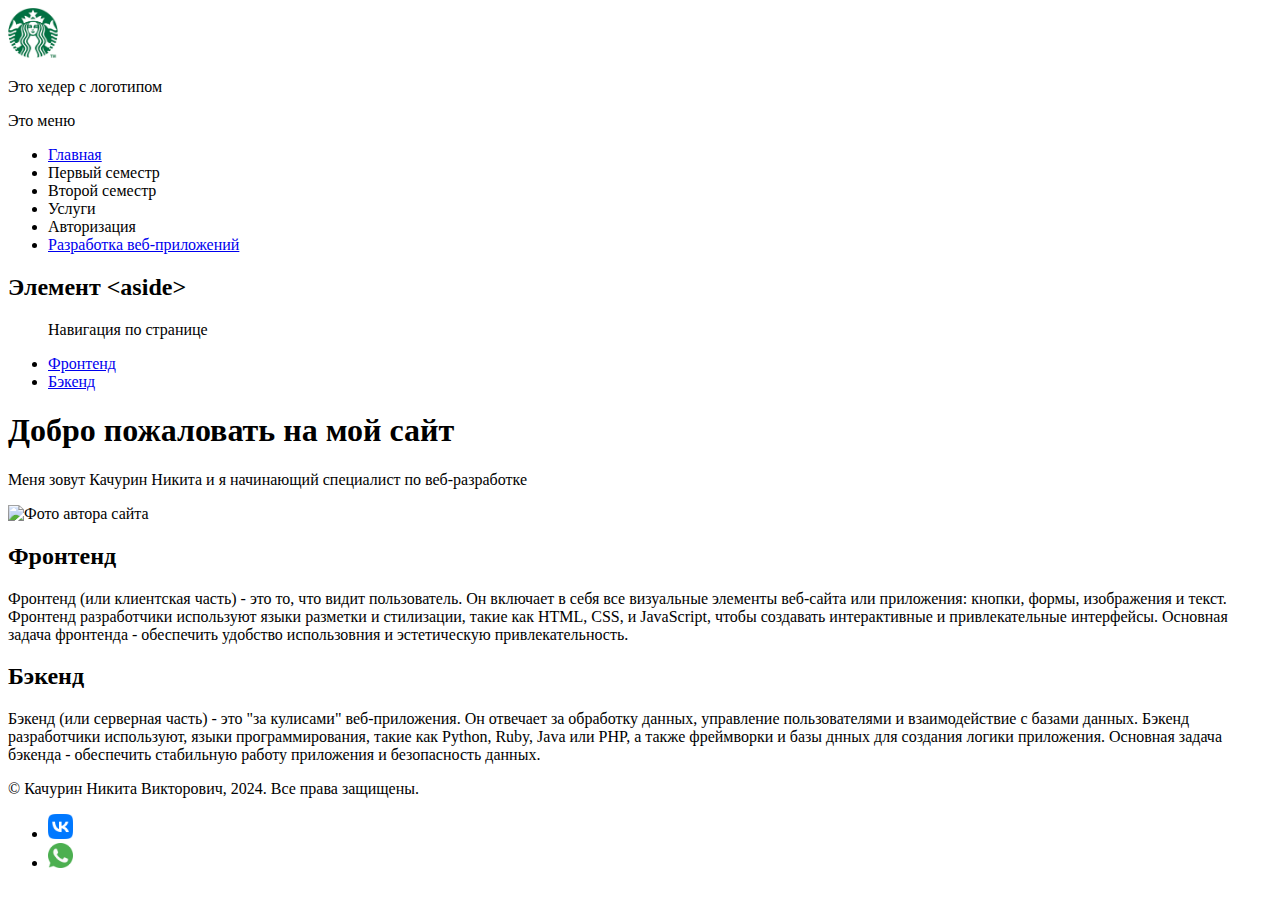
==== index.html @ 819af3f3 "started learning html for university" ====
<!DOCTYPE html>
<html lang="ru">
<head>
    <meta charset="UTF-8">
    <meta name="viewport" content="width=device-width, initial-scale=1.0">
    <title>Главная страница</title>
    <link rel="icon" href="images/favicon.ico" sizes="16x16" type="image/x-icon">
    <link rel="icon" href="images/favicon-16x16.png" sizes="16x16" type="image/png">
    <link rel="icon" href="images/favicon-32x32.png" sizes="32x32" type="image/png">
</head>
<body>
    <header>
        <div>
            <img src="images/logo.png" width=50px height=50px alt="Логотип" />
            <p>Это хедер c логотипом</p>
        </div>
      <p>Это меню</p>
        <nav>
            <ul>
                <li><a href="index.html">Главная</a></li>
                <li><a>Первый семестр</a></li>
                <li><a>Второй семестр</a></li>
                <li><a>Услуги</a></li>
                <li><a>Авторизация</a></li>
                <li><a href="index2.html">Разработка веб-приложений</a></li>
            </ul>
        </nav>
    </header>
    
      <aside>
            <h2>Элемент &ltaside&gt</h2>
            <ul>
                <p>Навигация по странице</p>
                <li><a href="#frontend">Фронтенд</a></li>
                <li><a href="#backend">Бэкенд</a></li>
            </ul>
        </aside>
      <main>
            <h1>Добро пожаловать на мой сайт</h1>
            <p>Меня зовут Качурин Никита и я начинающий специалист по веб-разработке</p>
            <img src="img/example.jpeg" alt="Фото автора сайта" />
            <h2 id="frontend">Фронтенд</h2>
            <p>Фронтенд (или клиентская часть) - это то, что видит пользователь. Он включает в себя все визуальные элементы веб-сайта или приложения: кнопки, формы, изображения и текст. Фронтенд разработчики используют языки разметки и стилизации, такие как HTML, CSS, и JavaScript, чтобы создавать интерактивные и привлекательные интерфейсы. Основная задача фронтенда - обеспечить удобство использовния и эстетическую привлекательность.</p>
            <h2 id="backend">Бэкенд</h2>
            <p>Бэкенд (или серверная часть) - это "за кулисами" веб-приложения. Он отвечает за обработку данных, управление пользователями и взаимодействие с базами данных. Бэкенд разработчики используют, языки программирования, такие как Python, Ruby, Java или PHP, а также фреймворки и базы днных для создания логики приложения. Основная задача бэкенда - обеспечить стабильную работу приложения и безопасность данных.</p>
            
        </main>
        <footer>
            <p>&copy; Качурин Никита Викторович, 2024. Все права защищены.</p>
            <ul class="social-links">
                <li><a href="https://vk.com" target="_blank" rel="noopener noreferrer"><img src="images/vk.png" width=25px heigth=25px alt="vkontakte" /></a></li>
                <li><a href="https://whatsapp.com" target="_blank"><img src="images/whatsapp.png" width="25px" height="25px" alt="Whatsapp" /></a></li>
            </ul>
        </footer>          
    
</body>
</html>
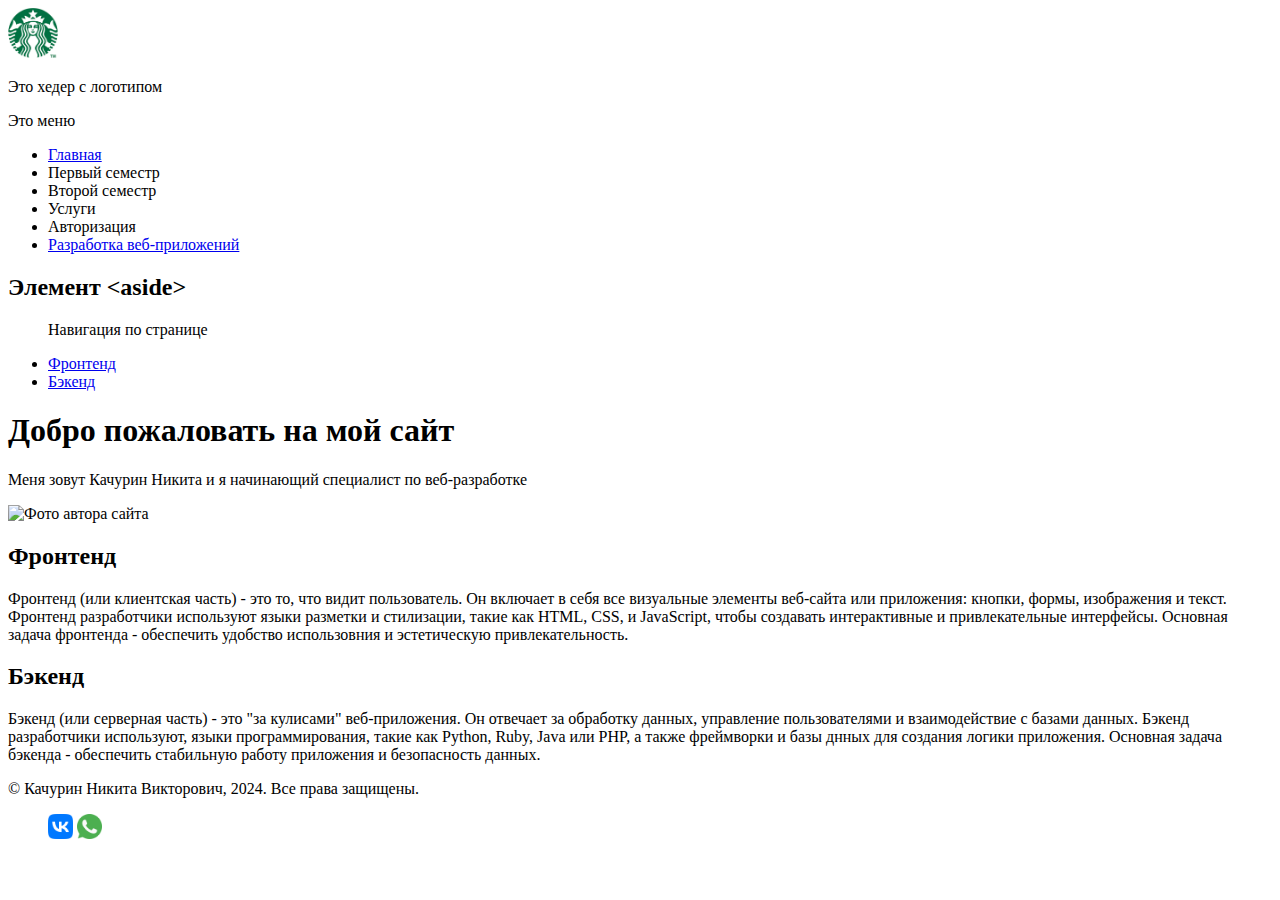
==== commit fdb78a2f: "." ====
--- a/index.html
+++ b/index.html
@@ -7,6 +7,7 @@
     <link rel="icon" href="images/favicon.ico" sizes="16x16" type="image/x-icon">
     <link rel="icon" href="images/favicon-16x16.png" sizes="16x16" type="image/png">
     <link rel="icon" href="images/favicon-32x32.png" sizes="32x32" type="image/png">
+    <link rel="stylesheet" href="style.cs">
 </head>
 <body>
     <header>
@@ -39,17 +40,20 @@
             <h1>Добро пожаловать на мой сайт</h1>
             <p>Меня зовут Качурин Никита и я начинающий специалист по веб-разработке</p>
             <img src="img/example.jpeg" alt="Фото автора сайта" />
+            <section>
             <h2 id="frontend">Фронтенд</h2>
             <p>Фронтенд (или клиентская часть) - это то, что видит пользователь. Он включает в себя все визуальные элементы веб-сайта или приложения: кнопки, формы, изображения и текст. Фронтенд разработчики используют языки разметки и стилизации, такие как HTML, CSS, и JavaScript, чтобы создавать интерактивные и привлекательные интерфейсы. Основная задача фронтенда - обеспечить удобство использовния и эстетическую привлекательность.</p>
+            </section>
+            <section>
             <h2 id="backend">Бэкенд</h2>
             <p>Бэкенд (или серверная часть) - это "за кулисами" веб-приложения. Он отвечает за обработку данных, управление пользователями и взаимодействие с базами данных. Бэкенд разработчики используют, языки программирования, такие как Python, Ruby, Java или PHP, а также фреймворки и базы днных для создания логики приложения. Основная задача бэкенда - обеспечить стабильную работу приложения и безопасность данных.</p>
-            
+            </section>
         </main>
         <footer>
             <p>&copy; Качурин Никита Викторович, 2024. Все права защищены.</p>
             <ul class="social-links">
-                <li><a href="https://vk.com" target="_blank" rel="noopener noreferrer"><img src="images/vk.png" width=25px heigth=25px alt="vkontakte" /></a></li>
-                <li><a href="https://whatsapp.com" target="_blank"><img src="images/whatsapp.png" width="25px" height="25px" alt="Whatsapp" /></a></li>
+                <a href="https://vk.com" target="_blank" rel="noopener noreferrer"><img src="images/vk.png" width=25px heigth=25px alt="vkontakte" /></a>
+                <a href="https://whatsapp.com" target="_blank"><img src="images/whatsapp.png" width="25px" height="25px" alt="Whatsapp" /></a>
             </ul>
         </footer>          
     
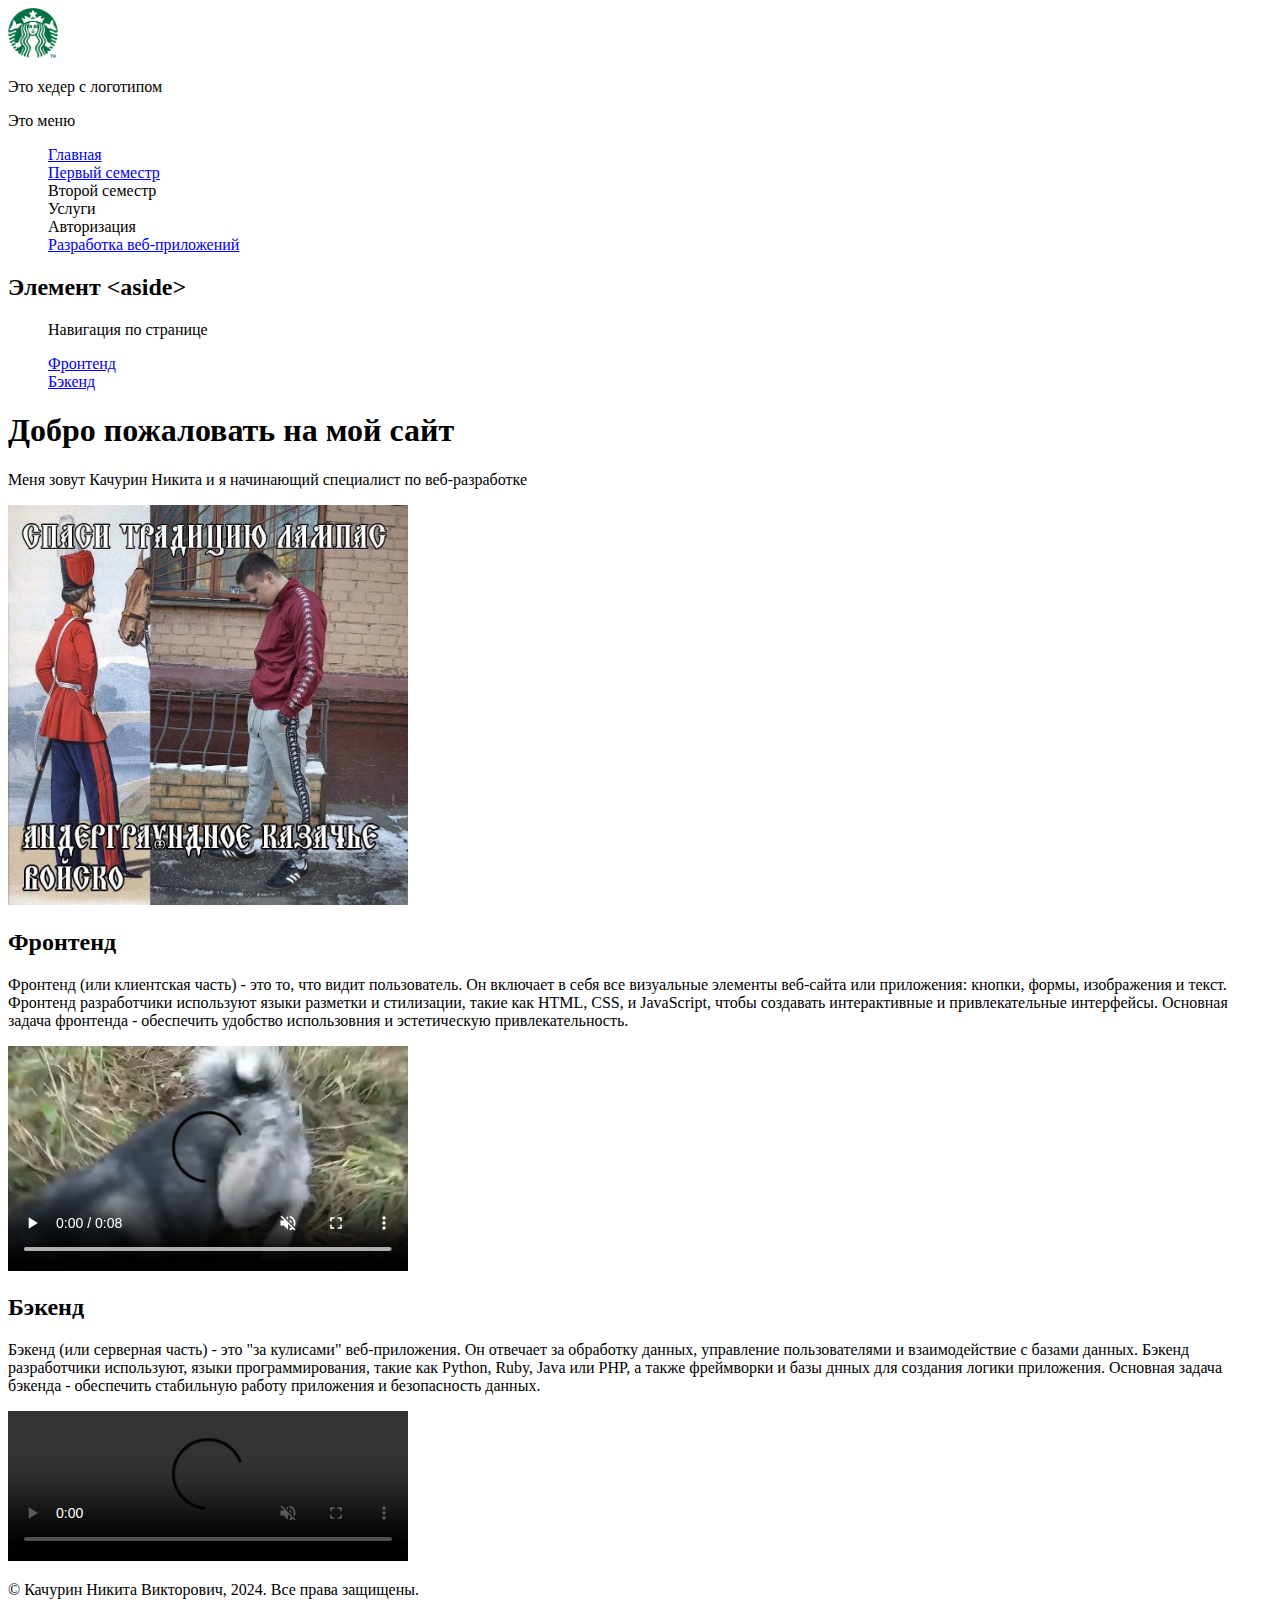
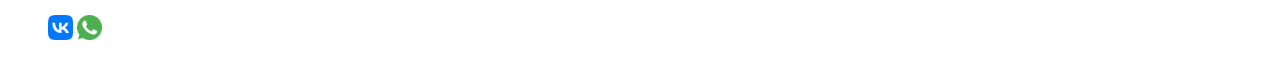
==== commit b02bede1: "added a meme, 2 tables, interactive map, 2 videos, and new page overall" ====
--- a/index.html
+++ b/index.html
@@ -7,7 +7,7 @@
     <link rel="icon" href="images/favicon.ico" sizes="16x16" type="image/x-icon">
     <link rel="icon" href="images/favicon-16x16.png" sizes="16x16" type="image/png">
     <link rel="icon" href="images/favicon-32x32.png" sizes="32x32" type="image/png">
-    <link rel="stylesheet" href="style.cs">
+    <link rel="stylesheet" href="style.css">
 </head>
 <body>
     <header>
@@ -19,7 +19,7 @@
         <nav>
             <ul>
                 <li><a href="index.html">Главная</a></li>
-                <li><a>Первый семестр</a></li>
+                <li><a href="first_sem.html">Первый семестр</a></li>
                 <li><a>Второй семестр</a></li>
                 <li><a>Услуги</a></li>
                 <li><a>Авторизация</a></li>
@@ -39,14 +39,36 @@
       <main>
             <h1>Добро пожаловать на мой сайт</h1>
             <p>Меня зовут Качурин Никита и я начинающий специалист по веб-разработке</p>
-            <img src="img/example.jpeg" alt="Фото автора сайта" />
+            <img src="images/kazak.jpg" width="400" height="400" alt="Фото автора сайта" />
             <section>
             <h2 id="frontend">Фронтенд</h2>
             <p>Фронтенд (или клиентская часть) - это то, что видит пользователь. Он включает в себя все визуальные элементы веб-сайта или приложения: кнопки, формы, изображения и текст. Фронтенд разработчики используют языки разметки и стилизации, такие как HTML, CSS, и JavaScript, чтобы создавать интерактивные и привлекательные интерфейсы. Основная задача фронтенда - обеспечить удобство использовния и эстетическую привлекательность.</p>
+            <video
+            controls
+            width="400"
+            
+            muted
+            preload="auto">
+            <source src="sources/sobol_egg.mp4" type="video/mp4" />
+            <p>
+                Ваш браузер не поддерживает формат этого видео. <a href="sources/sobol_egg.mp4">Вот ссылка на видео</a>
+            </p>
+            </video>
             </section>
             <section>
             <h2 id="backend">Бэкенд</h2>
             <p>Бэкенд (или серверная часть) - это "за кулисами" веб-приложения. Он отвечает за обработку данных, управление пользователями и взаимодействие с базами данных. Бэкенд разработчики используют, языки программирования, такие как Python, Ruby, Java или PHP, а также фреймворки и базы днных для создания логики приложения. Основная задача бэкенда - обеспечить стабильную работу приложения и безопасность данных.</p>
+            <video
+            controls
+            width="400"
+            
+            muted
+            preload="auto">
+            <source src="sources/videvo2.mp4" type="video/mp4" />
+            <p>
+                Ваш браузер не поддерживает формат этого видео. <a href="sources/videvo2.mp4">Вот ссылка на видео</a>
+            </p>
+            </video>
             </section>
         </main>
         <footer>
--- a/style.css
+++ b/style.css
@@ -0,0 +1,53 @@
+.sites {
+    display: inline-block;
+    border: 5px solid;
+}
+
+.site-names {
+    font-weight: normal;
+    text-align: center;
+}
+
+/* Стили для модального окна */
+.modal {
+    display: none; /* Скрываем модальное окно по умолчанию */
+    position: fixed;
+    z-index: 1;
+    left: 0;
+    top: 0;
+    width: 100%;
+    height: 100%;
+    overflow: auto;
+    background-color: rgb(0,0,0); /* Черный фон */
+    background-color: rgba(0,0,0,0.4); /* Полупрозрачный фон */
+}
+
+.modal-content {
+    background-color: #fefefe;
+    margin: 15% auto; /* Центрируем модальное окно */
+    padding: 20px;
+    border: 1px solid #888;
+    width: 80%; /* Ширина модального окна */
+}
+
+.close {
+    color: #aaa; /* Цвет кнопки закрытия */
+    float: right;
+    font-size: 28px;
+    font-weight: bold;
+}
+
+.close:hover,
+.close:focus {
+    color: black;
+    text-decoration: none;
+    cursor: pointer;
+}
+
+#contactForm {
+    display: none;
+}
+
+ul  {
+    list-style-type: none;
+}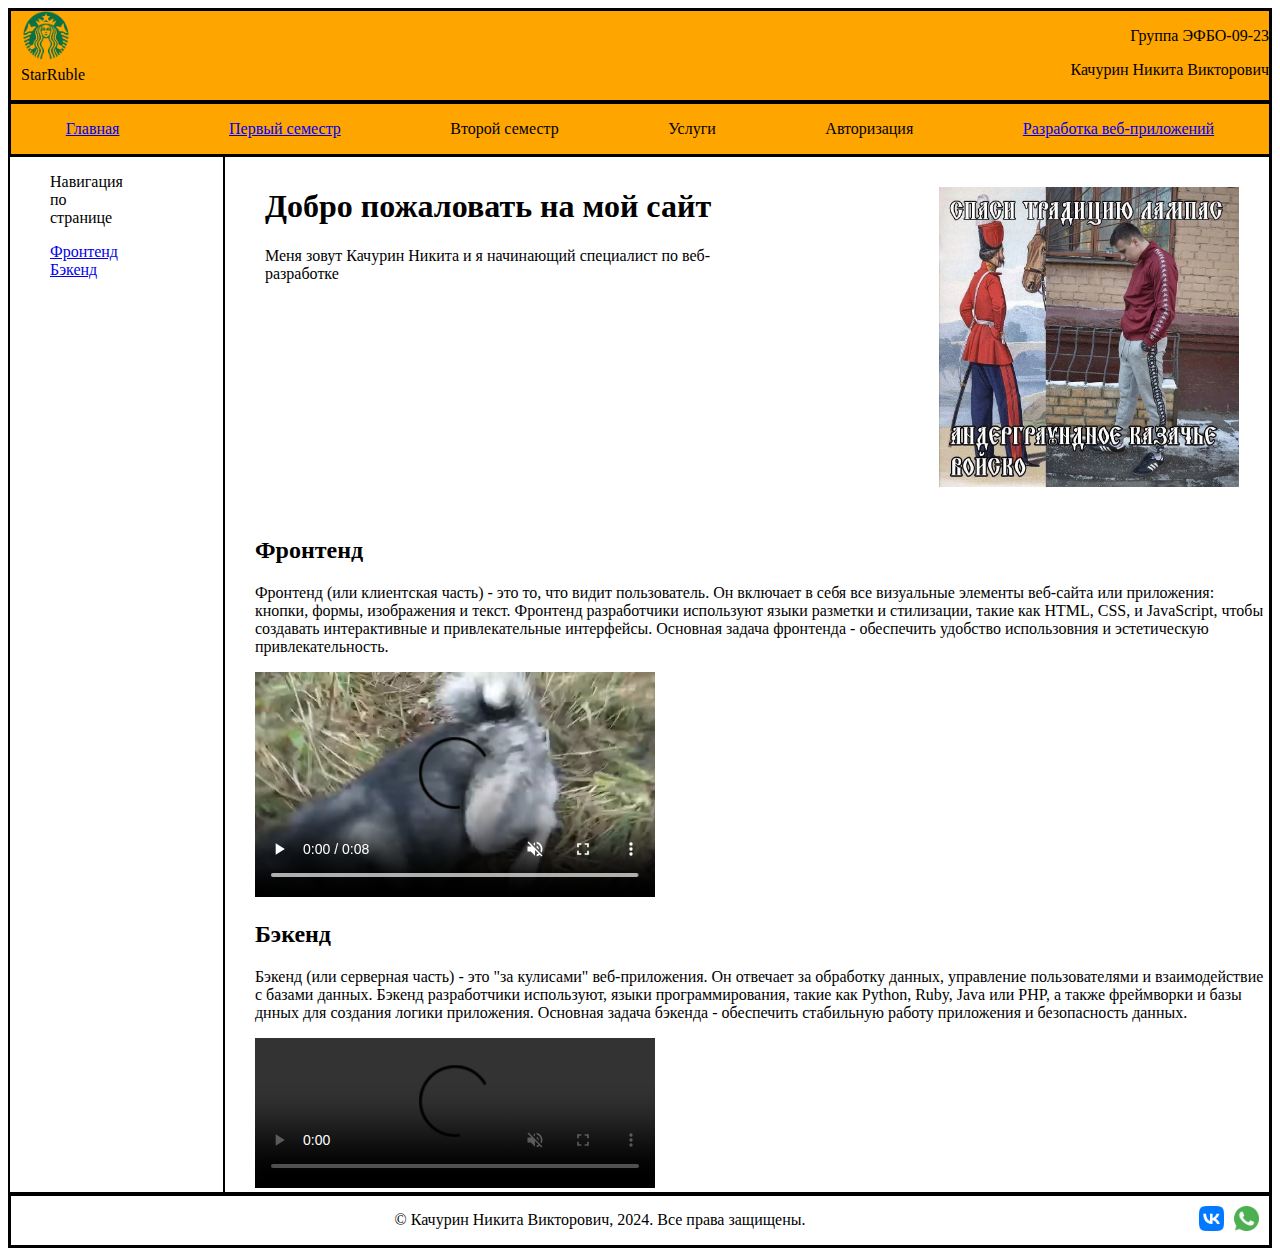
==== commit 1cde07be: "немного стилей" ====
--- a/index.html
+++ b/index.html
@@ -1,5 +1,6 @@
 <!DOCTYPE html>
 <html lang="ru">
+
 <head>
     <meta charset="UTF-8">
     <meta name="viewport" content="width=device-width, initial-scale=1.0">
@@ -9,15 +10,21 @@
     <link rel="icon" href="images/favicon-32x32.png" sizes="32x32" type="image/png">
     <link rel="stylesheet" href="style.css">
 </head>
+
 <body>
     <header>
-        <div>
-            <img src="images/logo.png" width=50px height=50px alt="Логотип" />
-            <p>Это хедер c логотипом</p>
+        <div class="logo-and-name">
+            <div class="logo">
+                <img src="images/logo.png" width=50px height=50px alt="Логотип" />
+                <p id="logo-text">StarRuble</p>
+            </div>
+            <div class="name">
+                <p>Группа ЭФБО-09-23</p>
+                <p>Качурин Никита Викторович</p>
+            </div>
         </div>
-      <p>Это меню</p>
-        <nav>
-            <ul>
+        <nav class="menu">
+            <ul class="menu-list">
                 <li><a href="index.html">Главная</a></li>
                 <li><a href="first_sem.html">Первый семестр</a></li>
                 <li><a>Второй семестр</a></li>
@@ -27,57 +34,64 @@
             </ul>
         </nav>
     </header>
-    
-      <aside>
-            <h2>Элемент &ltaside&gt</h2>
-            <ul>
-                <p>Навигация по странице</p>
-                <li><a href="#frontend">Фронтенд</a></li>
-                <li><a href="#backend">Бэкенд</a></li>
-            </ul>
-        </aside>
-      <main>
-            <h1>Добро пожаловать на мой сайт</h1>
-            <p>Меня зовут Качурин Никита и я начинающий специалист по веб-разработке</p>
-            <img src="images/kazak.jpg" width="400" height="400" alt="Фото автора сайта" />
-            <section>
+    <div class="main-page">
+    <aside class="aside-menu">
+        <ul>
+            <p>Навигация по странице</p>
+            <li><a href="#frontend">Фронтенд</a></li>
+            <li><a href="#backend">Бэкенд</a></li>
+        </ul>
+    </aside>
+    <main>
+        <div class="introduction">
+        <div class="front-text">
+        <h1>Добро пожаловать на мой сайт</h1>
+        <p>Меня зовут Качурин Никита и я начинающий специалист по веб-разработке</p>
+        </div>
+        <img src="images/kazak.jpg" width="300" height="300" alt="Фото автора сайта" />
+        </div>
+        <section>
             <h2 id="frontend">Фронтенд</h2>
-            <p>Фронтенд (или клиентская часть) - это то, что видит пользователь. Он включает в себя все визуальные элементы веб-сайта или приложения: кнопки, формы, изображения и текст. Фронтенд разработчики используют языки разметки и стилизации, такие как HTML, CSS, и JavaScript, чтобы создавать интерактивные и привлекательные интерфейсы. Основная задача фронтенда - обеспечить удобство использовния и эстетическую привлекательность.</p>
-            <video
-            controls
-            width="400"
-            
-            muted
-            preload="auto">
-            <source src="sources/sobol_egg.mp4" type="video/mp4" />
-            <p>
-                Ваш браузер не поддерживает формат этого видео. <a href="sources/sobol_egg.mp4">Вот ссылка на видео</a>
-            </p>
+            <p>Фронтенд (или клиентская часть) - это то, что видит пользователь. Он включает в себя все визуальные
+                элементы веб-сайта или приложения: кнопки, формы, изображения и текст. Фронтенд разработчики используют
+                языки разметки и стилизации, такие как HTML, CSS, и JavaScript, чтобы создавать интерактивные и
+                привлекательные интерфейсы. Основная задача фронтенда - обеспечить удобство использовния и эстетическую
+                привлекательность.</p>
+            <video controls width="400" muted preload="auto">
+                <source src="sources/sobol_egg.mp4" type="video/mp4" />
+                <p>
+                    Ваш браузер не поддерживает формат этого видео. <a href="sources/sobol_egg.mp4">Вот ссылка на
+                        видео</a>
+                </p>
             </video>
-            </section>
-            <section>
+        </section>
+        <section>
             <h2 id="backend">Бэкенд</h2>
-            <p>Бэкенд (или серверная часть) - это "за кулисами" веб-приложения. Он отвечает за обработку данных, управление пользователями и взаимодействие с базами данных. Бэкенд разработчики используют, языки программирования, такие как Python, Ruby, Java или PHP, а также фреймворки и базы днных для создания логики приложения. Основная задача бэкенда - обеспечить стабильную работу приложения и безопасность данных.</p>
-            <video
-            controls
-            width="400"
-            
-            muted
-            preload="auto">
-            <source src="sources/videvo2.mp4" type="video/mp4" />
-            <p>
-                Ваш браузер не поддерживает формат этого видео. <a href="sources/videvo2.mp4">Вот ссылка на видео</a>
-            </p>
+            <p>Бэкенд (или серверная часть) - это "за кулисами" веб-приложения. Он отвечает за обработку данных,
+                управление пользователями и взаимодействие с базами данных. Бэкенд разработчики используют, языки
+                программирования, такие как Python, Ruby, Java или PHP, а также фреймворки и базы днных для создания
+                логики приложения. Основная задача бэкенда - обеспечить стабильную работу приложения и безопасность
+                данных.</p>
+            <video controls width="400" muted preload="auto">
+                <source src="sources/videvo2.mp4" type="video/mp4" />
+                <p>
+                    Ваш браузер не поддерживает формат этого видео. <a href="sources/videvo2.mp4">Вот ссылка на
+                        видео</a>
+                </p>
             </video>
-            </section>
-        </main>
-        <footer>
-            <p>&copy; Качурин Никита Викторович, 2024. Все права защищены.</p>
-            <ul class="social-links">
-                <a href="https://vk.com" target="_blank" rel="noopener noreferrer"><img src="images/vk.png" width=25px heigth=25px alt="vkontakte" /></a>
-                <a href="https://whatsapp.com" target="_blank"><img src="images/whatsapp.png" width="25px" height="25px" alt="Whatsapp" /></a>
-            </ul>
-        </footer>          
-    
+        </section>
+    </main>
+    </div>
+    <footer>
+        <p>&copy; Качурин Никита Викторович, 2024. Все права защищены.</p>
+        <div class="social-links">
+            <a href="https://vk.com" target="_blank" rel="noopener noreferrer"><img src="images/vk.png" width=25px
+                    heigth=25px alt="vkontakte" /></a>
+            <a href="https://whatsapp.com" target="_blank"><img src="images/whatsapp.png" width="25px" height="25px"
+                    alt="Whatsapp" /></a>
+            </div>
+    </footer>
+
 </body>
+
 </html>--- a/style.css
+++ b/style.css
@@ -1,6 +1,7 @@
 .sites {
-    display: inline-block;
-    border: 5px solid;
+    display: flex;
+    justify-content: space-around;
+    border: 3px solid;
 }
 
 .site-names {
@@ -50,4 +51,110 @@
 
 ul  {
     list-style-type: none;
-}+}
+
+.logo {
+    display: flex;
+    flex-direction: column;
+    align-items: right;
+}
+
+header {
+    background-color: orange;
+    margin: 0px;
+    padding: 0px;
+}
+
+#logo-text {
+    margin-top: 5px;
+}
+
+.logo-and-name {
+    border: 3px black solid;
+    padding-left: 10px; 
+    display: flex;
+    justify-content: space-between;
+}
+
+.name {
+    text-align: right;
+}
+
+.menu {
+    border: 3px black solid;
+    border-top: 1px black solid;
+}
+
+.menu-list {
+    display: flex;
+    justify-content: space-around;
+    padding: 0;
+}
+
+.aside-menu {
+    border-left: 2px black solid;
+    border-right: 2px black solid;
+    padding-right: 100px;
+}
+
+.main-page {
+    display: flex;
+    border-bottom: 3px black solid;
+    border-right: 3px black solid;
+}
+
+main {
+    margin-left: 30px;
+}
+
+footer {
+    border-top: 1px black solid;
+    border-left: 3px black solid;
+    border-right: 3px black solid;
+    border-bottom: 3px black solid;
+    margin-top: 0;
+    display: flex;
+    align-items: center;
+    justify-content: space-between;
+}
+
+.introduction {
+    display: flex;
+    justify-content: space-between;
+}
+
+.introduction img {
+    margin: 30px;
+    margin-left: 150px;
+}
+
+.front-text {
+    padding: 10px;
+}
+
+.social-links {
+    display: flex;
+    gap: 10px;
+    margin: 10px;
+}
+
+footer p {
+    margin: 0 auto;
+}
+
+table {
+    border: 3px black solid;
+    border-collapse: collapse;
+}
+
+#first-row {
+    background-color: lavender;
+}
+
+th, td {
+    text-align: left;
+}
+
+#site-picture {
+    border: 3px solid black;
+}
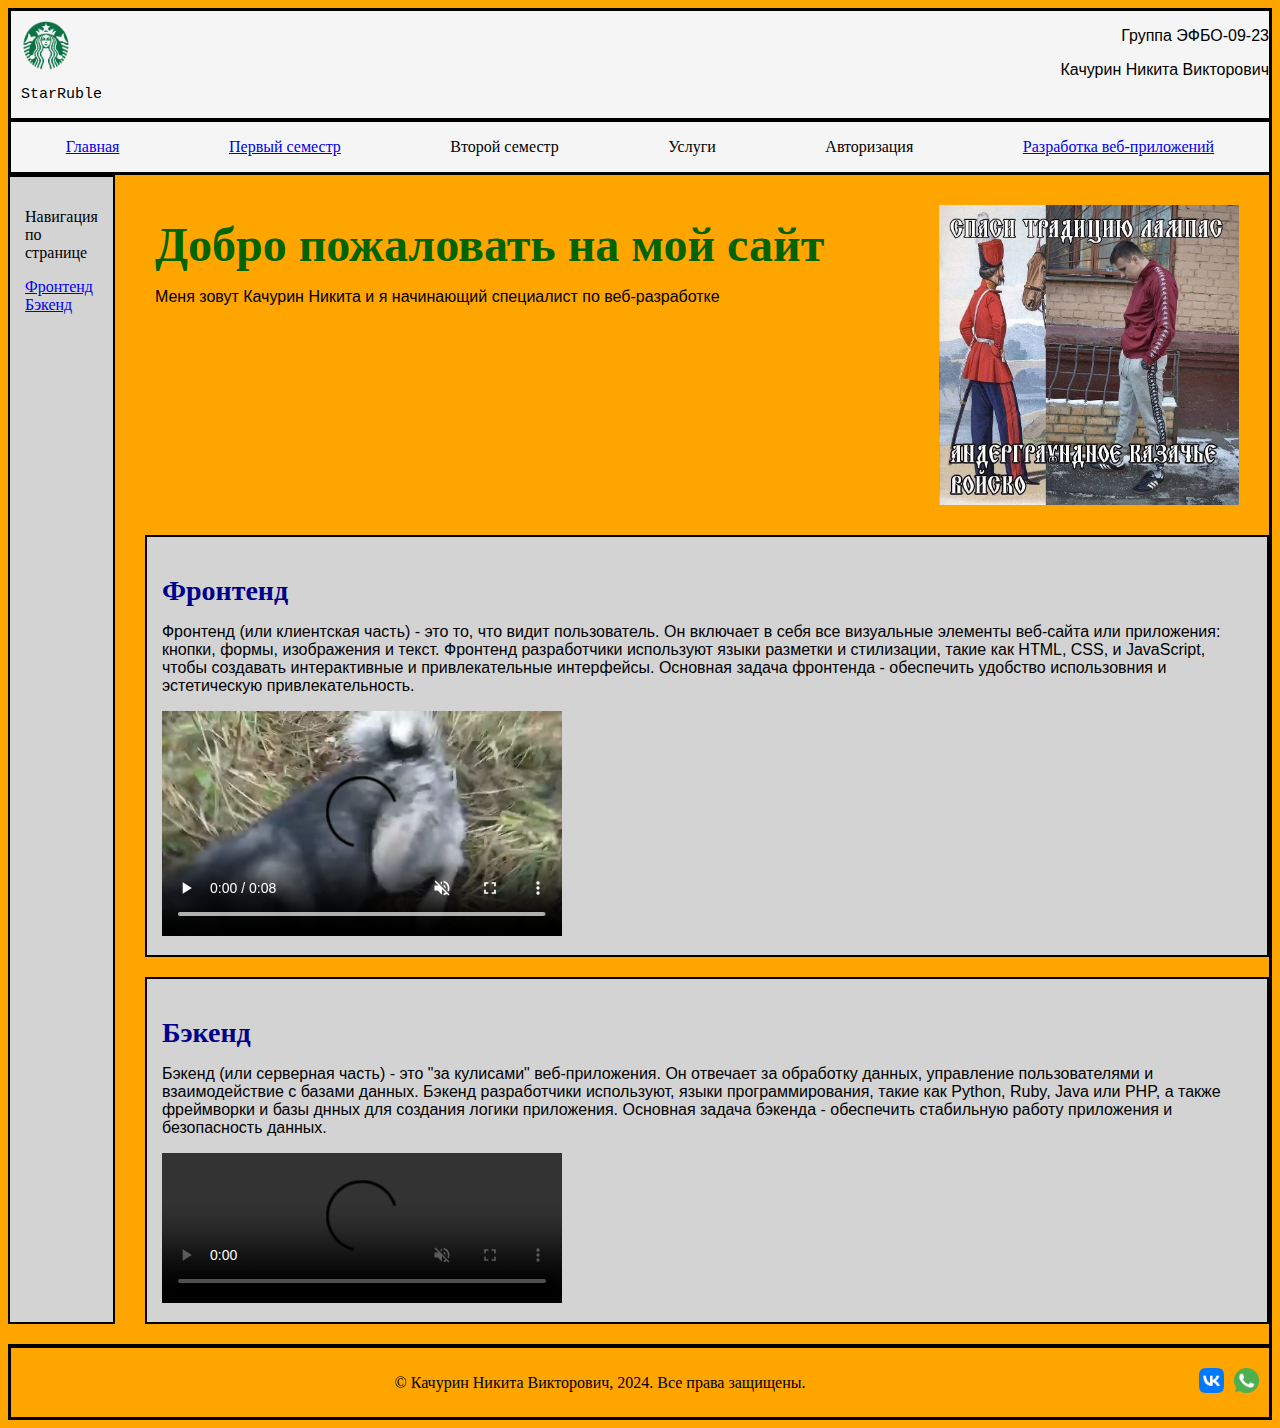
==== commit 77ad4bc4: "css styles, 4-5 practices" ====
--- a/index.html
+++ b/index.html
@@ -18,7 +18,7 @@
                 <img src="images/logo.png" width=50px height=50px alt="Логотип" />
                 <p id="logo-text">StarRuble</p>
             </div>
-            <div class="name">
+            <div class="student-name">
                 <p>Группа ЭФБО-09-23</p>
                 <p>Качурин Никита Викторович</p>
             </div>
@@ -35,7 +35,7 @@
         </nav>
     </header>
     <div class="main-page">
-    <aside class="aside-menu">
+    <aside>
         <ul>
             <p>Навигация по странице</p>
             <li><a href="#frontend">Фронтенд</a></li>
@@ -46,13 +46,13 @@
         <div class="introduction">
         <div class="front-text">
         <h1>Добро пожаловать на мой сайт</h1>
-        <p>Меня зовут Качурин Никита и я начинающий специалист по веб-разработке</p>
+        <p class="text-paragraph">Меня зовут Качурин Никита и я начинающий специалист по веб-разработке</p>
         </div>
         <img src="images/kazak.jpg" width="300" height="300" alt="Фото автора сайта" />
         </div>
         <section>
             <h2 id="frontend">Фронтенд</h2>
-            <p>Фронтенд (или клиентская часть) - это то, что видит пользователь. Он включает в себя все визуальные
+            <p class="text-paragraph">Фронтенд (или клиентская часть) - это то, что видит пользователь. Он включает в себя все визуальные
                 элементы веб-сайта или приложения: кнопки, формы, изображения и текст. Фронтенд разработчики используют
                 языки разметки и стилизации, такие как HTML, CSS, и JavaScript, чтобы создавать интерактивные и
                 привлекательные интерфейсы. Основная задача фронтенда - обеспечить удобство использовния и эстетическую
@@ -67,7 +67,7 @@
         </section>
         <section>
             <h2 id="backend">Бэкенд</h2>
-            <p>Бэкенд (или серверная часть) - это "за кулисами" веб-приложения. Он отвечает за обработку данных,
+            <p class="text-paragraph">Бэкенд (или серверная часть) - это "за кулисами" веб-приложения. Он отвечает за обработку данных,
                 управление пользователями и взаимодействие с базами данных. Бэкенд разработчики используют, языки
                 программирования, такие как Python, Ruby, Java или PHP, а также фреймворки и базы днных для создания
                 логики приложения. Основная задача бэкенда - обеспечить стабильную работу приложения и безопасность
--- a/style.css
+++ b/style.css
@@ -1,11 +1,173 @@
-.sites {
+body {
+    background-color: orange;
+}
+
+header {
+    background-color: whitesmoke;
+    margin: 0px;
+    padding: 0px;
+}
+
+.logo-and-name {
+    border: 3px black solid;
+    padding-left: 10px; 
+    display: flex;
+    justify-content: space-between;
+}
+
+
+.logo {
+    display: flex;
+    flex-direction: column;
+    align-items: right;
+}
+
+#logo-text {
+    margin-top: 5px;
+    font-family: 'Courier New', Courier, monospace;
+    font-size: 15px;
+}
+
+.student-name {
+    text-align: right;
+    font-size: 16px;
+    font-family: Arial;
+}
+
+.menu {
+    border: 3px black solid;
+    border-top: 1px black solid;
+}
+
+.menu-list {
+    display: flex;
+    justify-content: space-around;
+    padding: 0;
+}
+
+.menu-list li {
+    margin: 0 15px;
+}
+
+.menu-list a:hover {
+    color: orange;
+}
+
+.menu-list a:active {
+    color: red;
+}
+
+h1 {
+    font-size: 48px;
+    color: darkgreen;
+    margin-bottom: 10px;
+}
+
+h2 {
+    font-size: 28px;
+    color: darkblue;
+    margin-bottom: 8px;
+}
+
+.text-paragraph {
+    font-family: Arial;
+    font-size: 16px;
+}
+
+main {
+    margin-left: 30px;
+}
+
+article, section, aside {
+    border: 2px solid black;
+    padding: 15px; 
+    background-color: lightgray;
+    margin-bottom: 20px;
+}
+
+ul  {
+    list-style-type: none;
+    padding: 0px;
+}
+
+img {
+    max-width: 100%;
+    margin: 10px 0; 
+}
+
+.introduction {
+    display: flex;
+    justify-content: space-between;
+}
+
+.introduction img {
+    margin: 30px;
+}
+
+.main-page {
+    display: flex;
+    border-bottom: 3px black solid;
+    border-right: 3px black solid;
+}
+
+.product-cards {
+    padding-left: 400px;
+}
+
+.main-heading {
+    text-align: center;
+    color: purple;
+}
+
+.text-product-cards {
+    text-align: center;
+    font-family: Arial;
+}
+
+.product-card {
     display: flex;
     justify-content: space-around;
     border: 3px solid;
 }
 
+.product-cards section {
+    display: flex;
+    flex-direction: column;
+    border: 2px solid black;
+    padding: 10px;
+    box-shadow: 2px 2px 10px rgba(0, 0, 0, 0.5); /* Тень */
+    transition: transform 0.3s, box-shadow 0.3s; /* Плавные эффекты */
+    margin: 10px;
+    background-color: white;
+}
+
+.product-cards section:hover {
+    transform: scale(1.05); /* Увеличение при наведении */
+    box-shadow: 4px 4px 15px rgba(0, 0, 0, 0.2); /* Более выраженная тень */
+}
+
+/* Стили для кнопок */
+button {
+    background-color: darkorange; /* Цвет фона кнопки */
+    color: white; /* Цвет текста */
+    border: none;
+    padding: 10px 20px;
+    font-size: 16px;
+    font-family: Arial, sans-serif;
+    cursor: pointer;
+    border-radius: 5px;
+    transition: background-color 0.3s ease; /* Эффект при наведении */
+}
+
+button:hover {
+    background-color: orangered; /* Цвет фона при наведении */
+}
+
+button:active {
+    background-color: darkred; /* Цвет фона при клике */
+}
+
 .site-names {
-    font-weight: normal;
     text-align: center;
 }
 
@@ -31,6 +193,50 @@
     width: 80%; /* Ширина модального окна */
 }
 
+.modal-content form {
+    display: flex;
+    flex-direction: column;
+    gap: 10px; /* Отступы между элементами формы */
+}
+
+.modal-content input, 
+.modal-content select, 
+.modal-content textarea {
+    padding: 8px;
+    border: 1px solid gray; /* Граница полей */
+    border-radius: 5px; /* Закругленные углы */
+    width: 100%; /* Ширина полей */
+    font-size: 14px;
+    box-sizing: border-box;
+    transition: border-color 0.3s ease; /* Эффект при фокусе */
+}
+
+.modal-content input:focus, 
+.modal-content select:focus, 
+.modal-content textarea:focus {
+    border-color: darkorange; /* Цвет границы при фокусе */
+    outline: none;
+}
+
+.modal-content button {
+    background-color: darkorange;
+    color: white;
+    border: none;
+    padding: 10px 15px;
+    font-size: 16px;
+    cursor: pointer;
+    border-radius: 5px;
+    transition: background-color 0.3s ease;
+}
+
+.modal-content button:hover {
+    background-color: orangered;
+}
+
+.modal-content button:active {
+    background-color: darkred;
+}
+
 .close {
     color: #aaa; /* Цвет кнопки закрытия */
     float: right;
@@ -47,64 +253,6 @@
 
 #contactForm {
     display: none;
-}
-
-ul  {
-    list-style-type: none;
-}
-
-.logo {
-    display: flex;
-    flex-direction: column;
-    align-items: right;
-}
-
-header {
-    background-color: orange;
-    margin: 0px;
-    padding: 0px;
-}
-
-#logo-text {
-    margin-top: 5px;
-}
-
-.logo-and-name {
-    border: 3px black solid;
-    padding-left: 10px; 
-    display: flex;
-    justify-content: space-between;
-}
-
-.name {
-    text-align: right;
-}
-
-.menu {
-    border: 3px black solid;
-    border-top: 1px black solid;
-}
-
-.menu-list {
-    display: flex;
-    justify-content: space-around;
-    padding: 0;
-}
-
-.aside-menu {
-    border-left: 2px black solid;
-    border-right: 2px black solid;
-    padding-right: 100px;
-}
-
-.main-page {
-    display: flex;
-    border-bottom: 3px black solid;
-    border-right: 3px black solid;
-}
-
-main {
-    margin-left: 30px;
 }
 
 footer {
@@ -118,15 +266,7 @@
     justify-content: space-between;
 }
 
-.introduction {
-    display: flex;
-    justify-content: space-between;
-}
-
-.introduction img {
-    margin: 30px;
-    margin-left: 150px;
-}
+
 
 .front-text {
     padding: 10px;
@@ -156,5 +296,4 @@
 }
 
 #site-picture {
-    border: 3px solid black;
-}
+}
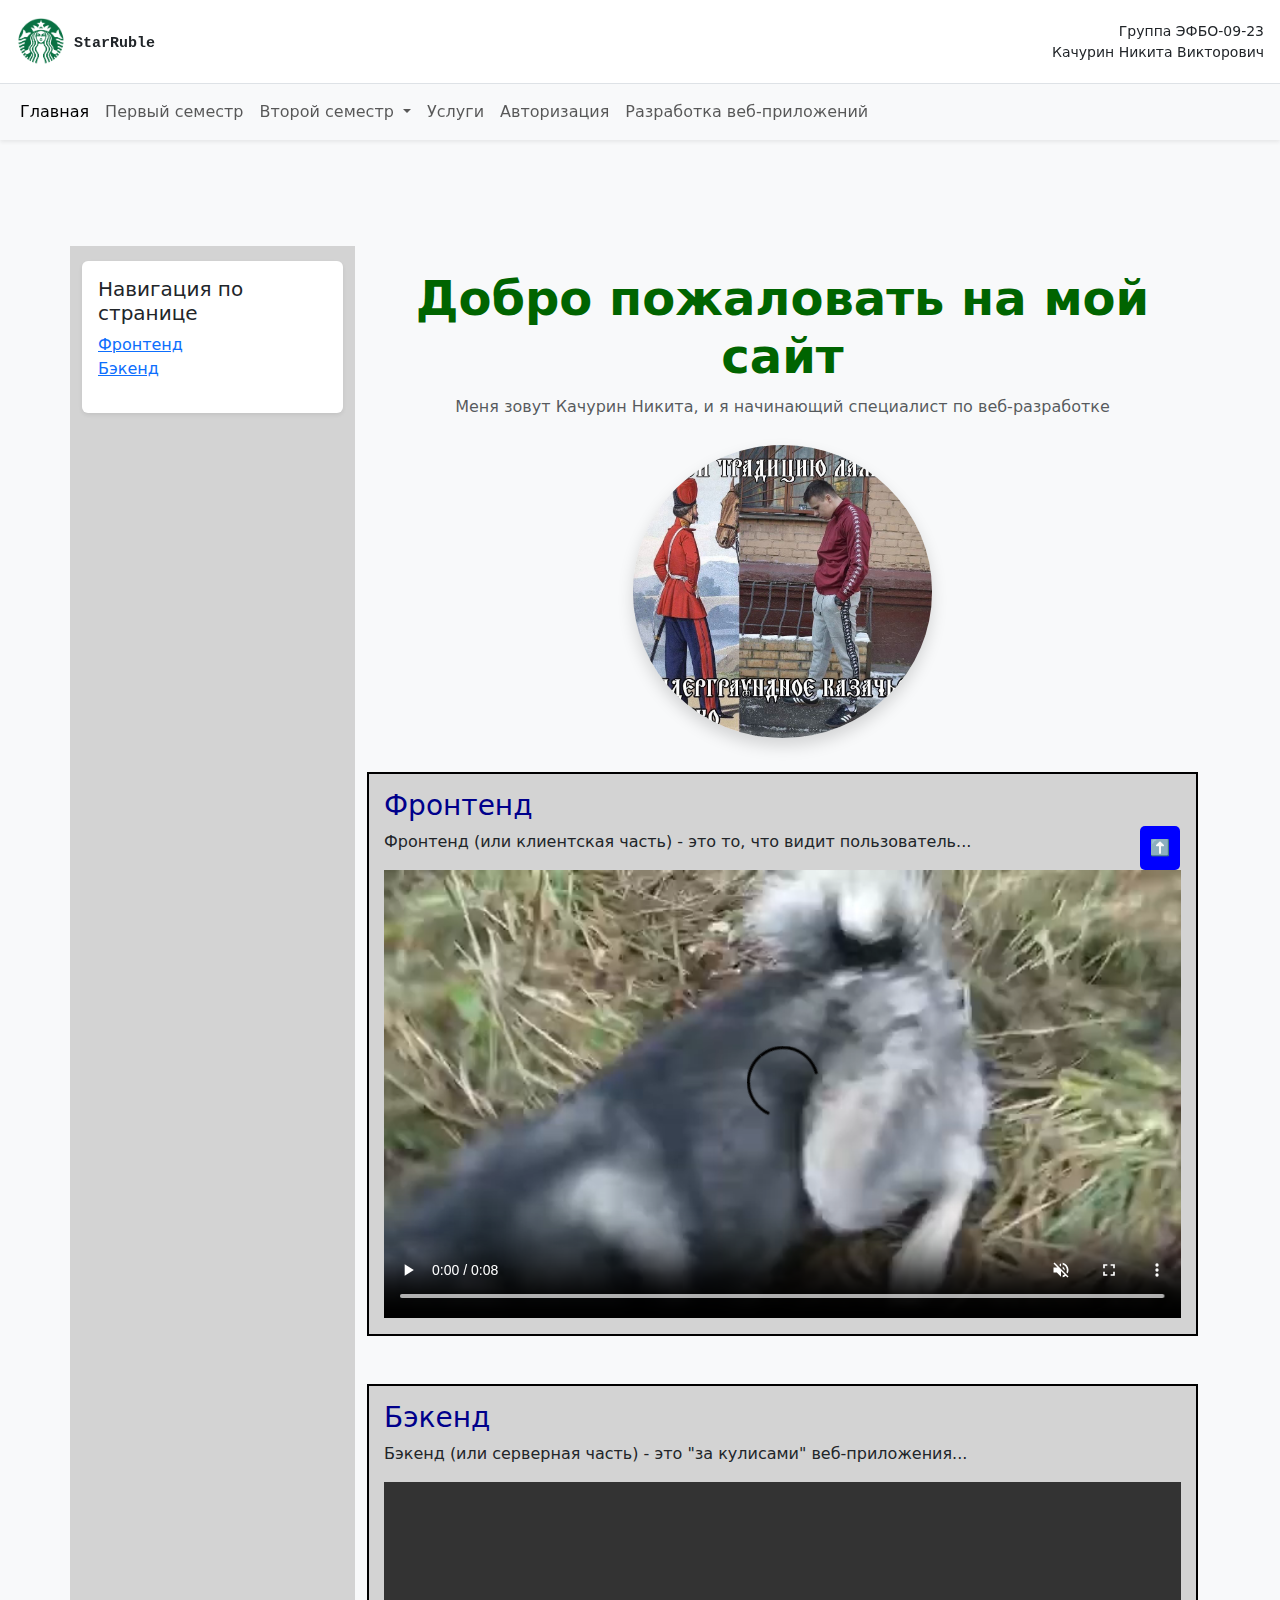
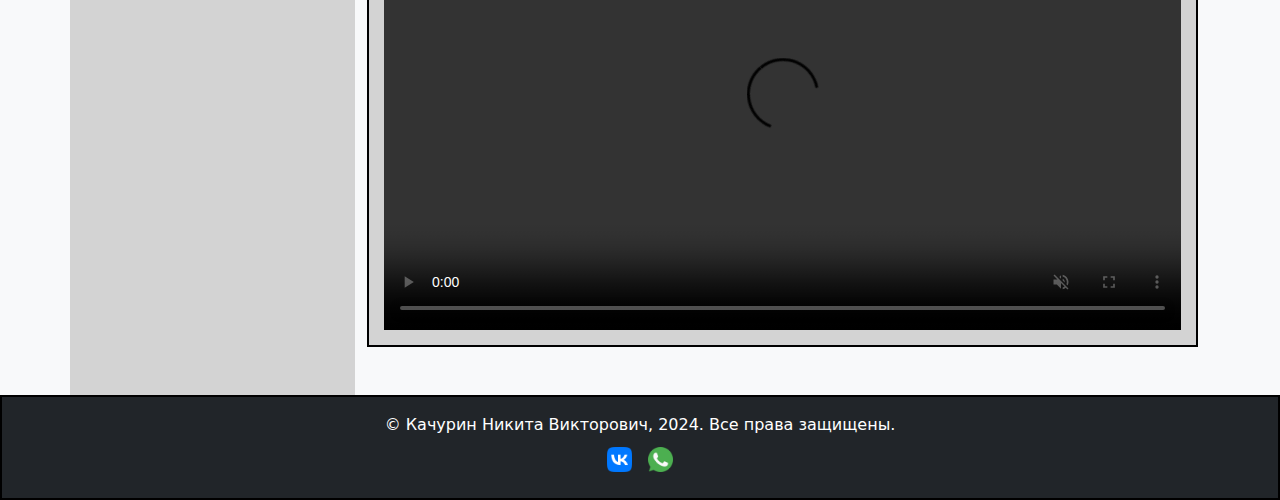
==== commit 0ce94f80: "." ====
--- a/index.html
+++ b/index.html
@@ -8,90 +8,100 @@
     <link rel="icon" href="images/favicon.ico" sizes="16x16" type="image/x-icon">
     <link rel="icon" href="images/favicon-16x16.png" sizes="16x16" type="image/png">
     <link rel="icon" href="images/favicon-32x32.png" sizes="32x32" type="image/png">
+    <link href="https://cdn.jsdelivr.net/npm/bootstrap@5.3.2/dist/css/bootstrap.min.css" rel="stylesheet">
+    <script src="https://cdn.jsdelivr.net/npm/bootstrap@5.3.2/dist/js/bootstrap.bundle.min.js"></script>
     <link rel="stylesheet" href="style.css">
+    <script src="script.js"></script>
 </head>
 
-<body>
-    <header>
-        <div class="logo-and-name">
-            <div class="logo">
-                <img src="images/logo.png" width=50px height=50px alt="Логотип" />
-                <p id="logo-text">StarRuble</p>
+<body class="bg-light">
+    <header class="fixed-top bg-white shadow-sm">
+        <div class="d-flex justify-content-between align-items-center px-3 py-2 border-bottom">
+            <div class="d-flex align-items-center">
+                <img src="images/logo.png" width="50" height="50" alt="Логотип" />
+                <p id="logo-text" class="ms-2 mb-0 fw-bold">StarRuble</p>
             </div>
-            <div class="student-name">
-                <p>Группа ЭФБО-09-23</p>
-                <p>Качурин Никита Викторович</p>
+            <div class="text-end">
+                <p class="mb-0 small">Группа ЭФБО-09-23</p>
+                <p class="mb-0 small">Качурин Никита Викторович</p>
             </div>
         </div>
-        <nav class="menu">
-            <ul class="menu-list">
-                <li><a href="index.html">Главная</a></li>
-                <li><a href="first_sem.html">Первый семестр</a></li>
-                <li><a>Второй семестр</a></li>
-                <li><a>Услуги</a></li>
-                <li><a>Авторизация</a></li>
-                <li><a href="index2.html">Разработка веб-приложений</a></li>
-            </ul>
+        <nav class="navbar navbar-expand-lg navbar-light bg-light">
+            <div class="container-fluid">
+                <button class="navbar-toggler" type="button" data-bs-toggle="collapse" data-bs-target="#navbarMenu">
+                    <span class="navbar-toggler-icon"></span>
+                </button>
+                <div class="collapse navbar-collapse" id="navbarMenu">
+                    <ul class="navbar-nav me-auto mb-2 mb-lg-0">
+                        <li class="nav-item"><a class="nav-link active" href="index.html">Главная</a></li>
+                        <li class="nav-item"><a class="nav-link" href="first_sem.html">Первый семестр</a></li>
+                        <li class="nav-item dropdown">
+                            <a class="nav-link dropdown-toggle" href="#" role="button" data-bs-toggle="dropdown">
+                                Второй семестр
+                            </a>
+                            <ul class="dropdown-menu">
+                                <li><a class="dropdown-item" href="#">Модуль 1</a></li>
+                                <li><a class="dropdown-item" href="#">Модуль 2</a></li>
+                            </ul>
+                        </li>
+                        <li class="nav-item"><a class="nav-link" href="#">Услуги</a></li>
+                        <li class="nav-item"><a class="nav-link" href="#">Авторизация</a></li>
+                        <li class="nav-item"><a class="nav-link" href="index2.html">Разработка веб-приложений</a></li>
+                    </ul>
+                </div>
+            </div>
         </nav>
     </header>
-    <div class="main-page">
-    <aside>
-        <ul>
-            <p>Навигация по странице</p>
-            <li><a href="#frontend">Фронтенд</a></li>
-            <li><a href="#backend">Бэкенд</a></li>
-        </ul>
-    </aside>
-    <main>
-        <div class="introduction">
-        <div class="front-text">
-        <h1>Добро пожаловать на мой сайт</h1>
-        <p class="text-paragraph">Меня зовут Качурин Никита и я начинающий специалист по веб-разработке</p>
+
+    <div class="container mt-5 pt-5">
+        <div class="row">
+            <aside class="col-md-3">
+                <div class="bg-white p-3 rounded shadow-sm">
+                    <h5>Навигация по странице</h5>
+                    <ul class="list-unstyled">
+                        <li><a href="#frontend">Фронтенд</a></li>
+                        <li><a href="#backend">Бэкенд</a></li>
+                    </ul>
+                </div>
+            </aside>
+            <main class="col-md-9">
+                <div class="text-center my-4">
+                    <h1 class="fw-bold">Добро пожаловать на мой сайт</h1>
+                    <p class="text-muted">Меня зовут Качурин Никита, и я начинающий специалист по веб-разработке</p>
+                    <img src="images/kazak.jpg" class="rounded-circle shadow img-fluid" alt="Фото автора сайта" style="max-width: 300px;">
+                </div>
+                <section id="frontend" class="mb-5">
+                    <h2>Фронтенд</h2>
+                    <p>Фронтенд (или клиентская часть) - это то, что видит пользователь...</p>
+                    <div class="ratio ratio-16x9">
+                        <video controls muted>
+                            <source src="sources/sobol_egg.mp4" type="video/mp4">
+                        </video>
+                    </div>
+                </section>
+                <section id="backend" class="mb-5">
+                    <h2>Бэкенд</h2>
+                    <p>Бэкенд (или серверная часть) - это "за кулисами" веб-приложения...</p>
+                    <div class="ratio ratio-16x9">
+                        <video controls muted>
+                            <source src="sources/videvo2.mp4" type="video/mp4">
+                        </video>
+                    </div>
+                </section>
+            </main>
         </div>
-        <img src="images/kazak.jpg" width="300" height="300" alt="Фото автора сайта" />
+    </div>
+
+    <footer class="bg-dark text-white text-center py-3">
+        <div class="container">
+            <p>&copy; Качурин Никита Викторович, 2024. Все права защищены.</p>
+            <div class="d-flex justify-content-center gap-3">
+                <a href="https://vk.com" target="_blank"><img src="images/vk.png" width="25" alt="VK"></a>
+                <a href="https://whatsapp.com" target="_blank"><img src="images/whatsapp.png" width="25" alt="WhatsApp"></a>
+            </div>
+            <button id="scrollTopBtn" onclick="scrollToTop()" class="btn btn-primary mt-3">⬆️</button>
         </div>
-        <section>
-            <h2 id="frontend">Фронтенд</h2>
-            <p class="text-paragraph">Фронтенд (или клиентская часть) - это то, что видит пользователь. Он включает в себя все визуальные
-                элементы веб-сайта или приложения: кнопки, формы, изображения и текст. Фронтенд разработчики используют
-                языки разметки и стилизации, такие как HTML, CSS, и JavaScript, чтобы создавать интерактивные и
-                привлекательные интерфейсы. Основная задача фронтенда - обеспечить удобство использовния и эстетическую
-                привлекательность.</p>
-            <video controls width="400" muted preload="auto">
-                <source src="sources/sobol_egg.mp4" type="video/mp4" />
-                <p>
-                    Ваш браузер не поддерживает формат этого видео. <a href="sources/sobol_egg.mp4">Вот ссылка на
-                        видео</a>
-                </p>
-            </video>
-        </section>
-        <section>
-            <h2 id="backend">Бэкенд</h2>
-            <p class="text-paragraph">Бэкенд (или серверная часть) - это "за кулисами" веб-приложения. Он отвечает за обработку данных,
-                управление пользователями и взаимодействие с базами данных. Бэкенд разработчики используют, языки
-                программирования, такие как Python, Ruby, Java или PHP, а также фреймворки и базы днных для создания
-                логики приложения. Основная задача бэкенда - обеспечить стабильную работу приложения и безопасность
-                данных.</p>
-            <video controls width="400" muted preload="auto">
-                <source src="sources/videvo2.mp4" type="video/mp4" />
-                <p>
-                    Ваш браузер не поддерживает формат этого видео. <a href="sources/videvo2.mp4">Вот ссылка на
-                        видео</a>
-                </p>
-            </video>
-        </section>
-    </main>
-    </div>
-    <footer>
-        <p>&copy; Качурин Никита Викторович, 2024. Все права защищены.</p>
-        <div class="social-links">
-            <a href="https://vk.com" target="_blank" rel="noopener noreferrer"><img src="images/vk.png" width=25px
-                    heigth=25px alt="vkontakte" /></a>
-            <a href="https://whatsapp.com" target="_blank"><img src="images/whatsapp.png" width="25px" height="25px"
-                    alt="Whatsapp" /></a>
-            </div>
     </footer>
-
 </body>
 
-</html>+</html>
--- a/style.css
+++ b/style.css
@@ -1,8 +1,14 @@
 body {
-    background-color: orange;
+    display: flex;
+    flex-direction: column;
 }
 
 header {
+    display: flex;
+    position: fixed;
+    top: 0;
+    width: 100%;
+    flex-direction: column;
     background-color: whitesmoke;
     margin: 0px;
     padding: 0px;
@@ -42,6 +48,9 @@
 .menu-list {
     display: flex;
     justify-content: space-around;
+    width: auto;
+    max-width: 100%;
+    box-sizing: border-box;
     padding: 0;
 }
 
@@ -74,8 +83,8 @@
     font-size: 16px;
 }
 
-main {
-    margin-left: 30px;
+.main-first-sem {
+    margin-left: 10px;
 }
 
 article, section, aside {
@@ -85,6 +94,15 @@
     margin-bottom: 20px;
 }
 
+aside {
+    border: 0px;
+}
+
+aside {
+    margin-bottom: 0px;
+    border-bottom: 0;
+}
+
 ul  {
     list-style-type: none;
     padding: 0px;
@@ -92,6 +110,7 @@
 
 img {
     max-width: 100%;
+    height: auto;
     margin: 10px 0; 
 }
 
@@ -106,12 +125,10 @@
 
 .main-page {
     display: flex;
-    border-bottom: 3px black solid;
-    border-right: 3px black solid;
 }
 
 .product-cards {
-    padding-left: 400px;
+    padding-left: 0;
 }
 
 .main-heading {
@@ -128,7 +145,11 @@
     display: flex;
     justify-content: space-around;
     border: 3px solid;
-}
+    align-items: stretch;
+    flex-wrap: wrap;
+}
+
+
 
 .product-cards section {
     display: flex;
@@ -175,7 +196,7 @@
 .modal {
     display: none; /* Скрываем модальное окно по умолчанию */
     position: fixed;
-    z-index: 1;
+    z-index: 1055;
     left: 0;
     top: 0;
     width: 100%;
@@ -256,10 +277,7 @@
 }
 
 footer {
-    border-top: 1px black solid;
-    border-left: 3px black solid;
-    border-right: 3px black solid;
-    border-bottom: 3px black solid;
+    border: 2px black solid;
     margin-top: 0;
     display: flex;
     align-items: center;
@@ -295,5 +313,176 @@
     text-align: left;
 }
 
-#site-picture {
-}
+/* Контейнер для сетки */
+.grid-container {
+    display: grid;
+    position: relative;
+    grid-template-columns: repeat(3, 1fr); /* 3 колонки одинаковой ширины */
+    grid-template-rows: repeat(2, auto);   /* 2 строки с автоматической высотой */
+    gap: 20px; /* Отступы между элементами */
+    padding: 20px;
+    background-color: #f5f5f5;
+}
+
+/* Оформление элементов сетки */
+.grid-item {
+    padding: 15px;
+    background-color: #fff;
+    border: 2px solid #ccc;
+    border-radius: 8px;
+    box-shadow: 2px 2px 10px rgba(0, 0, 0, 0.1);
+    text-align: center;
+}
+
+/* Изображения внутри сетки */
+.grid-item img {
+    max-width: 100%;
+    height: auto;
+    border-radius: 5px;
+}
+
+/* Абсолютное позиционирование изображения в item2 */
+.item2 {
+    position: absolute; /* Абсолютное позиционирование */
+    top: 50%; /* Настраиваем позицию сверху */
+    left: 50%; /* Настраиваем позицию слева */
+    z-index: 2; /* Устанавливаем порядок наложения */
+    width: 200px; /* Задаём размер изображения */
+    height: auto;
+    border: 5px solid #ff5733; /* Дополнительные стили для выделения */
+    box-shadow: 5px 5px 15px rgba(0, 0, 0, 0.2);
+}
+
+/* Стили для мобильных устройств (ширина экрана до 600px) */
+@media (max-width: 600px) {
+    body {
+        padding: 10px;
+        padding-top: 250px;
+    }
+    .main-page {
+        flex-direction: column;
+    }
+    .logo-and-name, .menu-list {
+        flex-direction: column;
+        align-items: center;
+    }
+    .menu-list li {
+        margin: 5px 0;
+    }
+    h1 {
+        font-size: 32px;
+    }
+    h2 {
+        font-size: 24px;
+    }
+}
+
+/* Стили для планшетов (ширина экрана от 600px до 900px) */
+@media (min-width: 600px) and (max-width: 900px) {
+    .main-page {
+        flex-direction: row;
+    }
+    .menu-list {
+        flex-wrap: wrap;
+    }
+    h1 {
+        font-size: 36px;
+    }
+    h2 {
+        font-size: 26px;
+    }
+}
+
+/* Стили для десктопов (ширина экрана от 900px и выше) */
+@media (min-width: 900px) {
+    .main-page {
+        max-width: 100%;
+        margin: 0 auto;
+    }
+    body {
+        padding-top: 150px;
+    }
+}
+
+@media (min-width: 150px) and (max-width: 600px){
+    .modal-content input, 
+    .modal-content select, 
+    .modal-content textarea, 
+    .modal-content button {
+        width: 100%;
+        font-size: 14px;
+    }
+    img {
+        max-width: 200px;
+    }
+}
+
+@media (max-width: 600px) {
+    .modal-content input, 
+    .modal-content select, 
+    .modal-content textarea, 
+    .modal-content button {
+        width: 50%;
+        font-size: 14px;
+    }
+}
+
+iframe, embed, object {
+    max-width: 100%;
+    height: auto;
+}
+
+#scrollTopBtn {
+    position: fixed;
+    bottom: 30px;
+    right: 100px;
+    background-color: blue  ;
+    color: white;
+    padding: 10px;
+    border: none;
+    border-radius: 5px;
+    cursor: pointer;
+}
+
+#scrollTopBtn:hover {
+    background-color: orangered;
+}
+
+.card-img-top {
+    display: block; /* Отключает интерлиньяж между изображением и окружающей средой */
+    margin: 0 auto; /* Центрирует изображение по горизонтали */
+    max-height: 200px; /* Пример ограничения по высоте, можете настроить по своему усмотрению */
+    object-fit: cover; /* Изображение будет заполнять элемент */
+}
+
+.carousel-item img {
+    display: block;
+    margin: 0 auto;
+    max-height: 500px; /* Установите свою высоту для изображений */
+    object-fit: cover; /* Предотвращает искажение изображений */
+}
+
+.carousel-control-prev-icon,
+.carousel-control-next-icon {
+    width: 30px;
+    height: 30px;
+    background-size: 30px 30px;
+    background-color: transparent; /* убираем фон */
+    border-radius: 50%; /* если у вас круглые стрелки */
+    border: 2px solid black; /* увеличиваем толщину стрелок, если они выполнены через бордеры */
+}
+
+
+.carousel-control-prev:active,
+.carousel-control-next:active {
+    outline: none; /* Убираем обводку при нажатии */
+    box-shadow: none; /* Убираем тень, если она есть */
+    background-color: transparent; /* Убираем любую фоновую окраску */
+}
+
+.carousel-control-prev:hover,
+.carousel-control-next:hover {
+    outline: none; /* Убираем обводку при нажатии */
+    box-shadow: none; /* Убираем тень, если она есть */
+    background-color: transparent; /* Убираем любую фоновую окраску */
+}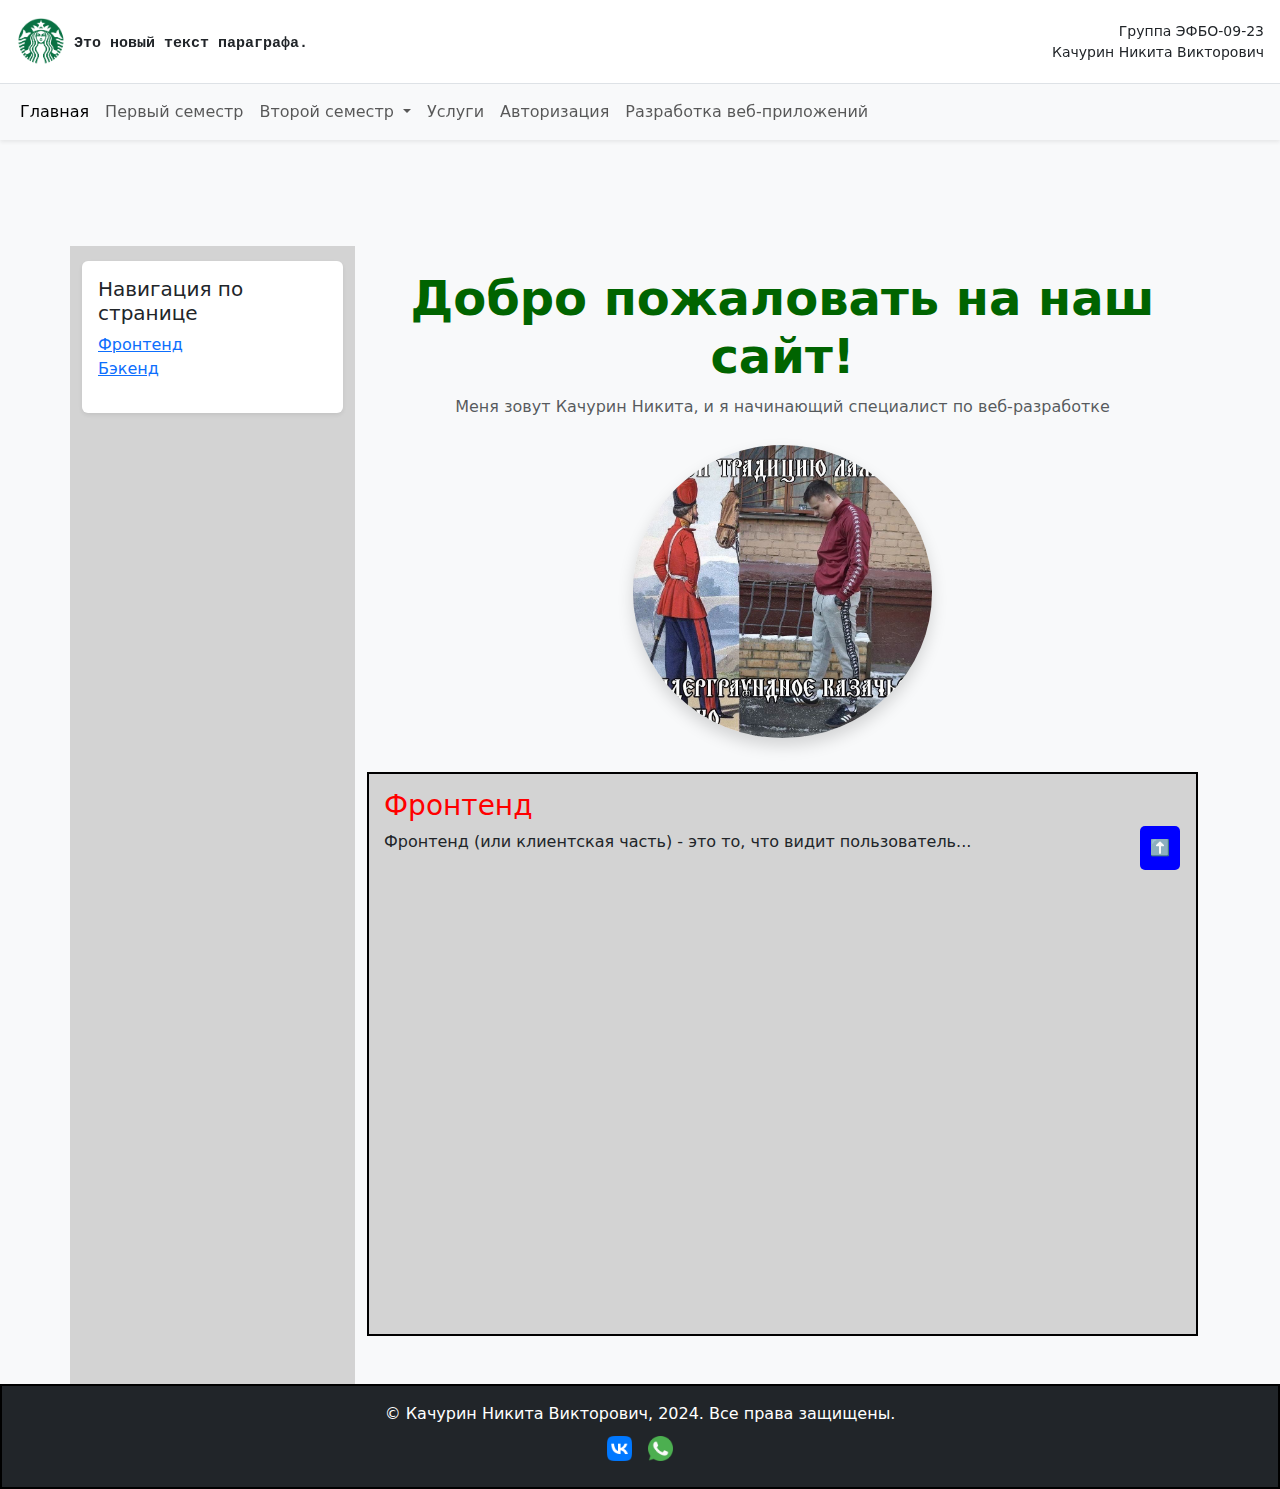
==== commit 9fc2e8e0: "11-15" ====
--- a/index.html
+++ b/index.html
@@ -11,7 +11,6 @@
     <link href="https://cdn.jsdelivr.net/npm/bootstrap@5.3.2/dist/css/bootstrap.min.css" rel="stylesheet">
     <script src="https://cdn.jsdelivr.net/npm/bootstrap@5.3.2/dist/js/bootstrap.bundle.min.js"></script>
     <link rel="stylesheet" href="style.css">
-    <script src="script.js"></script>
 </head>
 
 <body class="bg-light">
@@ -79,7 +78,7 @@
                         </video>
                     </div>
                 </section>
-                <section id="backend" class="mb-5">
+                <section id="backend" class="mb-5 content">
                     <h2>Бэкенд</h2>
                     <p>Бэкенд (или серверная часть) - это "за кулисами" веб-приложения...</p>
                     <div class="ratio ratio-16x9">
@@ -102,6 +101,8 @@
             <button id="scrollTopBtn" onclick="scrollToTop()" class="btn btn-primary mt-3">⬆️</button>
         </div>
     </footer>
+    <script src="script.js"></script>
+    <script src="photo.js"></script>
 </body>
 
 </html>
--- a/style.css
+++ b/style.css
@@ -342,16 +342,6 @@
 }
 
 /* Абсолютное позиционирование изображения в item2 */
-.item2 {
-    position: absolute; /* Абсолютное позиционирование */
-    top: 50%; /* Настраиваем позицию сверху */
-    left: 50%; /* Настраиваем позицию слева */
-    z-index: 2; /* Устанавливаем порядок наложения */
-    width: 200px; /* Задаём размер изображения */
-    height: auto;
-    border: 5px solid #ff5733; /* Дополнительные стили для выделения */
-    box-shadow: 5px 5px 15px rgba(0, 0, 0, 0.2);
-}
 
 /* Стили для мобильных устройств (ширина экрана до 600px) */
 @media (max-width: 600px) {
@@ -485,4 +475,35 @@
     outline: none; /* Убираем обводку при нажатии */
     box-shadow: none; /* Убираем тень, если она есть */
     background-color: transparent; /* Убираем любую фоновую окраску */
-}+}
+
+h1 {
+    transition: transform 0.3s ease-in-out;
+}
+
+h1:hover {
+    transform: scale(1.2);
+}
+
+p {
+    transition: background-color 0.5s ease-in-out;
+}
+
+img[alt="Фото автора сайта"] {
+    transition: transform 0.5s ease-in-out;
+}
+
+img[alt="Фото автора сайта"]:hover {
+    transform: rotate(360deg);
+}
+
+.hidden {
+    display: none; /* Таблица по умолчанию скрыта */
+    opacity: 0;
+    transition: opacity 0.5s ease-in-out;
+}
+
+.visible {
+    display: table; /* Показываем таблицу */
+    opacity: 1;
+}
